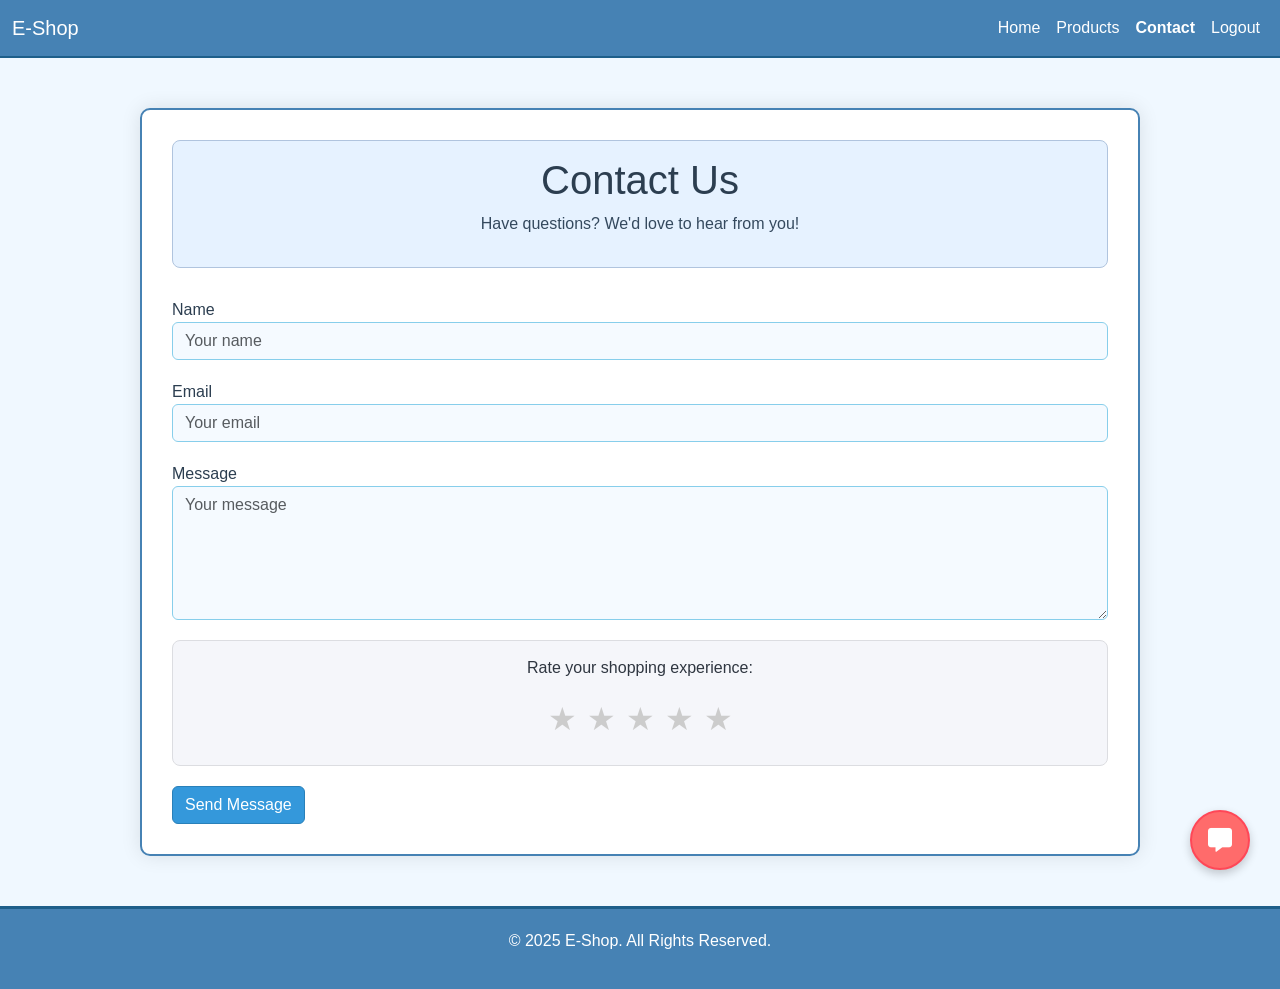
==== contact.html @ e9fa81d2 "Add Web Development project" ====
<!DOCTYPE html>
<html lang="en">
<head>
  <meta charset="UTF-8">
  <meta name="viewport" content="width=device-width, initial-scale=1.0">
  <title>Contact Us - E-Shop</title>
  <link href="https://cdn.jsdelivr.net/npm/bootstrap@5.3.0-alpha1/dist/css/bootstrap.min.css" rel="stylesheet">
  <link rel="stylesheet" href="https://cdnjs.cloudflare.com/ajax/libs/font-awesome/6.0.0/css/all.min.css">
  <link rel="stylesheet" href="contact.css">
</head>
<body>
  <nav class="navbar navbar-expand-lg navbar-light" style="background-color: #4682b4; border-bottom: 2px solid #1e5f8a;">
    <div class="container-fluid">
      <a class="navbar-brand" href="index.html" style="color: white;">E-Shop</a>
      <button class="navbar-toggler" type="button" data-bs-toggle="collapse" data-bs-target="#navbarNav"
        aria-controls="navbarNav" aria-expanded="false" aria-label="Toggle navigation">
        <span class="navbar-toggler-icon"></span>
      </button>
      <div class="collapse navbar-collapse" id="navbarNav">
        <ul class="navbar-nav ms-auto">
          <li class="nav-item">
            <a class="nav-link" href="index.html" style="color: white;">Home</a>
          </li>
          <li class="nav-item">
            <a class="nav-link" href="products.html" style="color: white;">Products</a>
          </li>
          <li class="nav-item">
            <a class="nav-link active" href="contact.html" style="color: white; font-weight: bold;">Contact</a>
          </li>
          <li class="nav-item">
            <a class="nav-link" href="logout.html" style="color: white;">Logout</a>
          </li>
        </ul>
      </div>
    </div>
  </nav>

  <div class="contact-container" id="contactForm">
    <div class="contact-header">
      <h1 style="color: #2c3e50;">Contact Us</h1>
      <p style="color: #34495e;">Have questions? We'd love to hear from you!</p>
    </div>
    
    <form id="contactFormElement">
      <div class="form-group">
        <label for="name" style="color: #2c3e50;">Name</label>
        <input type="text" class="form-control" id="name" placeholder="Your name" required>
      </div>
      <div class="form-group">
        <label for="email" style="color: #2c3e50;">Email</label>
        <input type="email" class="form-control" id="email" placeholder="Your email" required>
      </div>
      <div class="form-group">
        <label for="message" style="color: #2c3e50;">Message</label>
        <textarea class="form-control" id="message" rows="5" placeholder="Your message" required></textarea>
      </div>
      
      <div class="rating-container">
        <div class="rating-title">Rate your shopping experience:</div>
        <div class="rating">
          <input type="radio" id="star5" name="rating" value="5">
          <label for="star5" title="Excellent"></label>
          <input type="radio" id="star4" name="rating" value="4">
          <label for="star4" title="Good"></label>
          <input type="radio" id="star3" name="rating" value="3">
          <label for="star3" title="Average"></label>
          <input type="radio" id="star2" name="rating" value="2">
          <label for="star2" title="Poor"></label>
          <input type="radio" id="star1" name="rating" value="1">
          <label for="star1" title="Terrible"></label>
        </div>
        <div class="rating-text" id="ratingText"></div>
      </div>
      
      <button type="submit" class="btn btn-primary">Send Message</button>
    </form>
    
    <div class="thank-you-message" id="thankYouMessage">
      <i class="fas fa-check-circle"></i>
      <h2 style="color: #27ae60;">Thank You!</h2>
      <p style="color: #2c3e50;">Your message has been sent successfully. We'll get back to you soon.</p>
    </div>
    
    <div class="visit-again" id="visitAgain">
      <h4 style="color: #e67e22;">Thank you for your feedback!</h4>
      <p style="color: #2c3e50;">We hope to see you again soon. Check out our latest products:</p>
      <a href="products.html" class="btn btn-outline-primary">Browse Products</a>
      <button class="toggle-history mt-3" id="viewHistoryBtn">View your contact history</button>
    </div>
    
    <!-- History Section -->
    <div class="history-section" id="historySection">
      <div class="history-header">
        <h3 style="color: #2c3e50;">Your Contact History</h3>
        <button class="toggle-history" id="hideHistoryBtn">Hide History</button>
      </div>
      <div id="historyItems">
        <!-- History items will be added here dynamically -->
      </div>
    </div>
  </div>

  <!-- Floating Feedback Button -->
  <button class="feedback-btn" id="feedbackBtn" title="Quick Feedback">
    <i class="fas fa-comment-alt"></i>
  </button>

  <!-- Feedback Modal -->
  <div class="modal fade" id="feedbackModal" tabindex="-1" aria-hidden="true">
    <div class="modal-dialog">
      <div class="modal-content">
        <div class="modal-header">
          <h5 class="modal-title">Quick Feedback</h5>
          <button type="button" class="btn-close" data-bs-dismiss="modal" aria-label="Close"></button>
        </div>
        <div class="modal-body">
          <p>How would you rate your shopping experience with us?</p>
          <div class="rating mb-3">
            <input type="radio" id="mstar5" name="modalRating" value="5">
            <label for="mstar5" title="Excellent"></label>
            <input type="radio" id="mstar4" name="modalRating" value="4">
            <label for="mstar4" title="Good"></label>
            <input type="radio" id="mstar3" name="modalRating" value="3">
            <label for="mstar3" title="Average"></label>
            <input type="radio" id="mstar2" name="modalRating" value="2">
            <label for="mstar2" title="Poor"></label>
            <input type="radio" id="mstar1" name="modalRating" value="1">
            <label for="mstar1" title="Terrible"></label>
          </div>
          <div class="form-group">
            <textarea class="form-control" id="quickFeedback" rows="3" placeholder="Any additional comments (optional)"></textarea>
          </div>
        </div>
        <div class="modal-footer">
          <button type="button" class="btn btn-secondary" data-bs-dismiss="modal">Close</button>
          <button type="button" class="btn btn-primary" id="submitQuickFeedback">Submit</button>
        </div>
      </div>
    </div>
  </div>

  <footer>
    <p>&copy; 2025 E-Shop. All Rights Reserved.</p>
  </footer>

  <script src="https://cdn.jsdelivr.net/npm/bootstrap@5.3.0-alpha1/dist/js/bootstrap.bundle.min.js"></script>
  <script src="contact.js"></script>
</html>
---- contact.css ----
body {
      font-family: Arial, sans-serif;
      background-color: #f0f8ff;
    }
    .contact-container {
      max-width: 1000px;
      margin: 50px auto;
      padding: 30px;
      background-color: #ffffff;
      border-radius: 10px;
      box-shadow: 0 0 20px rgba(0,0,0,0.1);
      border: 2px solid #4682b4;
      transition: all 0.3s ease;
    }
    .contact-header {
      text-align: center;
      margin-bottom: 30px;
      background-color: #e6f2ff;
      padding: 15px;
      border-radius: 8px;
      border: 1px solid #b0c4de;
    }
    .form-group {
      margin-bottom: 20px;
    }
    .form-control {
      border: 1px solid #87ceeb;
      background-color: #f5faff;
    }
    .form-control:focus {
      border-color: #4682b4;
      background-color: #ffffff;
    }
    footer {
      background-color: #4682b4;
      padding: 20px 0;
      text-align: center;
      color: white;
      border-top: 3px solid #1e5f8a;
    }
    
    /* History Section Styles */
    .history-section {
      margin-top: 40px;
      padding: 20px;
      background-color: #f8f9fa;
      border-radius: 8px;
      border: 1px solid #dee2e6;
      display: none;
    }
    .history-header {
      display: flex;
      justify-content: space-between;
      align-items: center;
      margin-bottom: 15px;
      padding-bottom: 10px;
      border-bottom: 1px solid #ced4da;
    }
    .history-item {
      padding: 15px;
      margin-bottom: 15px;
      background-color: white;
      border-radius: 6px;
      box-shadow: 0 2px 5px rgba(0,0,0,0.05);
      border-left: 4px solid #3498db;
    }
    .history-item-header {
      display: flex;
      justify-content: space-between;
      margin-bottom: 8px;
    }
    .history-item-date {
      font-size: 0.85rem;
      color: #6c757d;
    }
    .history-item-rating {
      display: flex;
      align-items: center;
    }
    .history-item-rating .stars {
      color: #f39c12;
      margin-right: 5px;
    }
    .history-item-message {
      margin-top: 10px;
      color: #495057;
    }
    .no-history {
      text-align: center;
      padding: 20px;
      color: #6c757d;
    }
    
    /* Toggle Button */
    .toggle-history {
      background-color: transparent;
      border: none;
      color: #3498db;
      cursor: pointer;
      font-size: 0.9rem;
    }
    .toggle-history:hover {
      text-decoration: underline;
    }
    
    /* Existing styles remain the same */
    .feedback-btn {
      position: fixed;
      bottom: 30px;
      right: 30px;
      width: 60px;
      height: 60px;
      border-radius: 50%;
      background-color: #ff6b6b;
      color: white;
      border: 2px solid #ff4757;
      box-shadow: 0 4px 10px rgba(0,0,0,0.2);
      cursor: pointer;
      display: flex;
      align-items: center;
      justify-content: center;
      font-size: 24px;
      z-index: 1000;
      transition: all 0.3s ease;
    }
    .feedback-btn:hover {
      background-color: #ff4757;
      transform: scale(1.1);
    }
    .thank-you-message {
      display: none;
      text-align: center;
      padding: 30px;
      background-color: #e8f8f5;
      border-radius: 8px;
      margin-top: 20px;
      animation: fadeIn 1s ease-out;
      border: 1px solid #76d7c4;
    }
    .thank-you-message i {
      font-size: 50px;
      color: #2ecc71;
      margin-bottom: 20px;
    }
    @keyframes fadeIn {
      from { opacity: 0; transform: translateY(20px); }
      to { opacity: 1; transform: translateY(0); }
    }
    .visit-again {
      margin-top: 30px;
      padding: 15px;
      background-color: #fff9e6;
      border-radius: 8px;
      text-align: center;
      display: none;
      border: 1px solid #ffeaa7;
    }
    .rating-container {
      text-align: center;
      margin: 20px 0;
      padding: 15px;
      background-color: #f5f6fa;
      border-radius: 8px;
      border: 1px solid #dcdde1;
    }
    .rating-title {
      margin-bottom: 15px;
      font-weight: 500;
      color: #2f3640;
    }
    .rating {
      display: inline-block;
    }
    .rating input {
      display: none;
    }
    .rating label {
      float: right;
      cursor: pointer;
      color: #ccc;
      transition: color 0.3s;
      font-size: 2rem;
      padding: 0 5px;
    }
    .rating label:before {
      content: '★';
    }
    .rating input:checked ~ label,
    .rating label:hover,
    .rating label:hover ~ label {
      color: #f39c12;
    }
    .rating-text {
      margin-top: 10px;
      font-weight: bold;
      display: none;
      color: #3498db;
    }
    .btn-primary {
      background-color: #3498db;
      border-color: #2980b9;
    }
    .btn-primary:hover {
      background-color: #2980b9;
      border-color: #2472a4;
    }
    .btn-outline-primary {
      color: #3498db;
      border-color: #3498db;
    }
    .btn-outline-primary:hover {
      background-color: #3498db;
      color: white;
    }
    .modal-content {
      border: 2px solid #3498db;
    }
    .modal-header {
      background-color: #e6f2ff;
      border-bottom: 1px solid #b0c4de;
    }
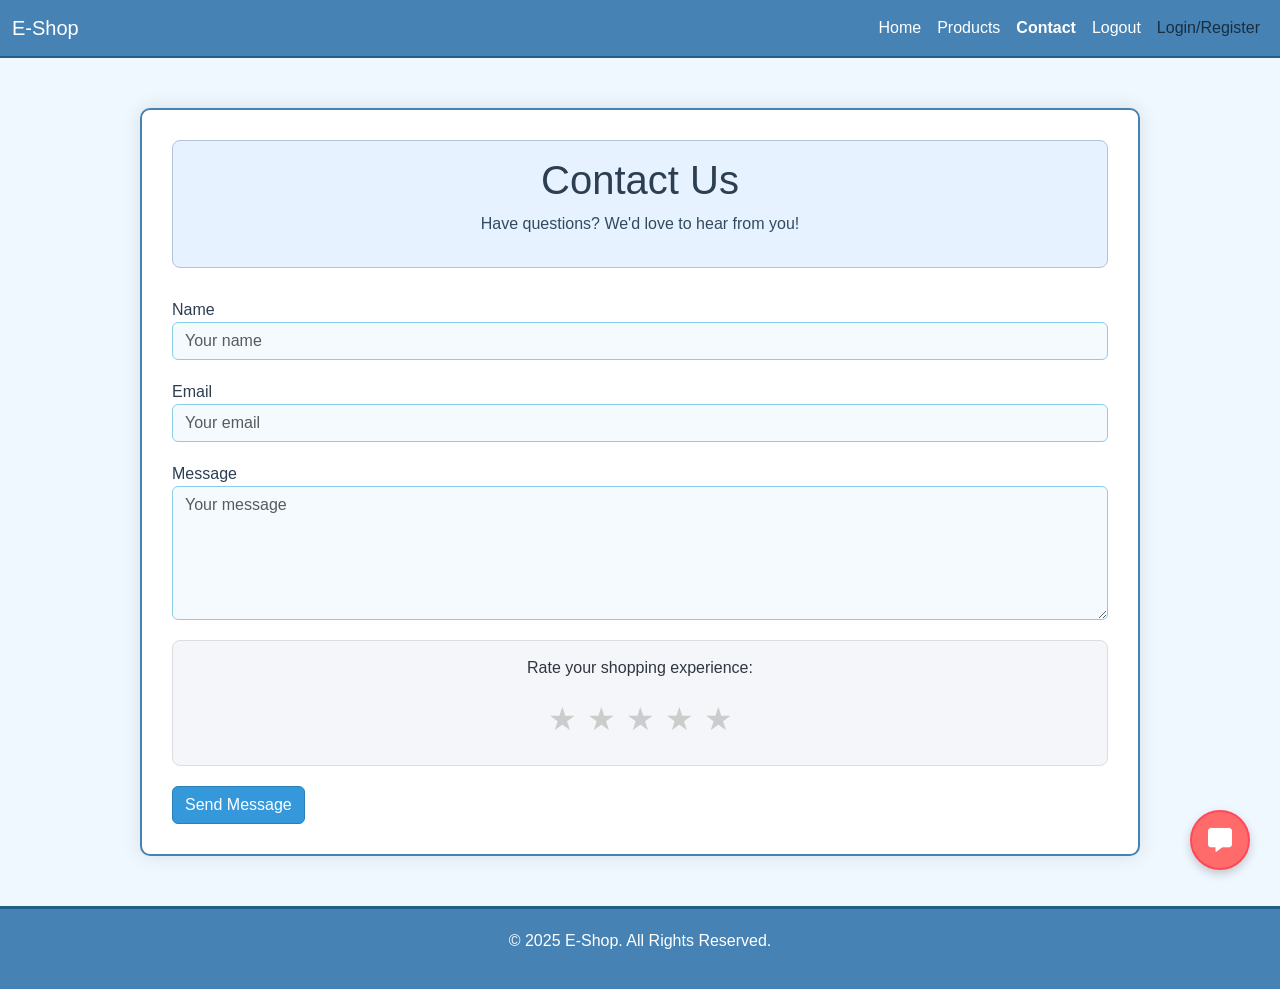
==== commit 39fc8a39: "Update Fashion E-Commerce Project" ====
--- a/contact.html
+++ b/contact.html
@@ -7,6 +7,7 @@
   <link href="https://cdn.jsdelivr.net/npm/bootstrap@5.3.0-alpha1/dist/css/bootstrap.min.css" rel="stylesheet">
   <link rel="stylesheet" href="https://cdnjs.cloudflare.com/ajax/libs/font-awesome/6.0.0/css/all.min.css">
   <link rel="stylesheet" href="contact.css">
+  <script src="auth-guard.js"></script>
 </head>
 <body>
   <nav class="navbar navbar-expand-lg navbar-light" style="background-color: #4682b4; border-bottom: 2px solid #1e5f8a;">
@@ -29,6 +30,9 @@
           </li>
           <li class="nav-item">
             <a class="nav-link" href="logout.html" style="color: white;">Logout</a>
+          </li>
+          <li class="nav-item">
+            <a class="nav-link" href="login-register.html">Login/Register</a>
           </li>
         </ul>
       </div>
